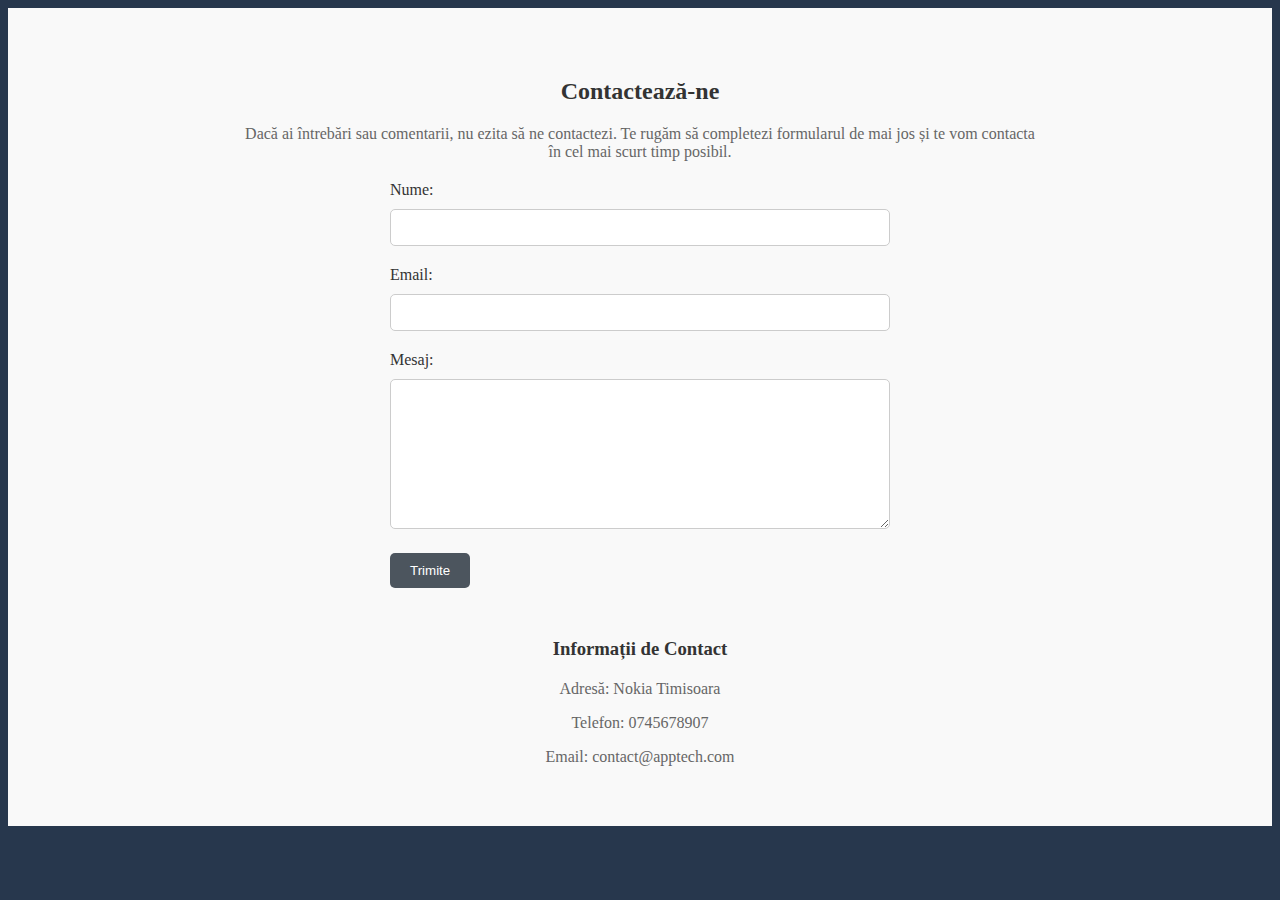
==== contact.html @ 052bc137 "56tf7o" ====
<!DOCTYPE html>
<html lang="en">
<head>
<meta charset="UTF-8">
<meta name="viewport" content="width=device-width, initial-scale=1.0">
<title>Contact</title>
<style>
  /* Stilizare pentru secțiunea de contact */
  #contact {
    background-color: #f9f9f9;
    padding: 50px 0;
    text-align: center;
  }

  .container {
    max-width: 800px;
    margin: 0 auto;
  }

  h2 {
    margin-bottom: 20px;
    color: #333;
  }

  p {
    color: #666;
    margin-bottom: 20px;
  }

  .contact-form {
    max-width: 500px;
    margin: 0 auto;
  }

  form {
    text-align: left;
  }

  label {
    display: block;
    margin-bottom: 10px;
    color: #333;
  }

  input[type="text"],
  input[type="email"],
  textarea {
    width: 100%;
    padding: 10px;
    margin-bottom: 20px;
    border: 1px solid #ccc;
    border-radius: 5px;
    box-sizing: border-box;
  }

  textarea {
    height: 150px;
  }

  button {
    background-color: #4c555e;
    color: #fff;
    padding: 10px 20px;
    border: none;
    border-radius: 5px;
    cursor: pointer;
    transition: background-color 0.3s;
  }

  button:hover {
    background-color: #3b3c3e;
  }

  /* Stilizare pentru informațiile de contact */
  .contact-info {
    margin-top: 50px;
  }

  .contact-info h3 {
    color: #333;
    margin-bottom: 20px;
  }

  .contact-info p {
    color: #666;
    margin-bottom: 10px;
  }
</style>
</head>
<body bgcolor="#27374D">

<section id="contact">
  <div class="container">
    <h2>Contactează-ne</h2>
    <p>Dacă ai întrebări sau comentarii, nu ezita să ne contactezi. Te rugăm să completezi formularul de mai jos și te vom contacta în cel mai scurt timp posibil.</p>
    <div class="contact-form">
      <form action="trimite.php" method="post">
        <label for="nume">Nume:</label>
        <input type="text" id="nume" name="nume" required>
        <label for="email">Email:</label>
        <input type="email" id="email" name="email" required>
        <label for="mesaj">Mesaj:</label>
        <textarea id="mesaj" name="mesaj" required></textarea>
        <button type="submit">Trimite</button>
      </form>
    </div>
    <div class="contact-info">
      <h3>Informații de Contact</h3>
      <p>Adresă: Nokia Timisoara</p>
      <p>Telefon: 0745678907</p>
      <p>Email: contact@apptech.com</p>
    </div>
  </div>
</section>

</body>
</html>
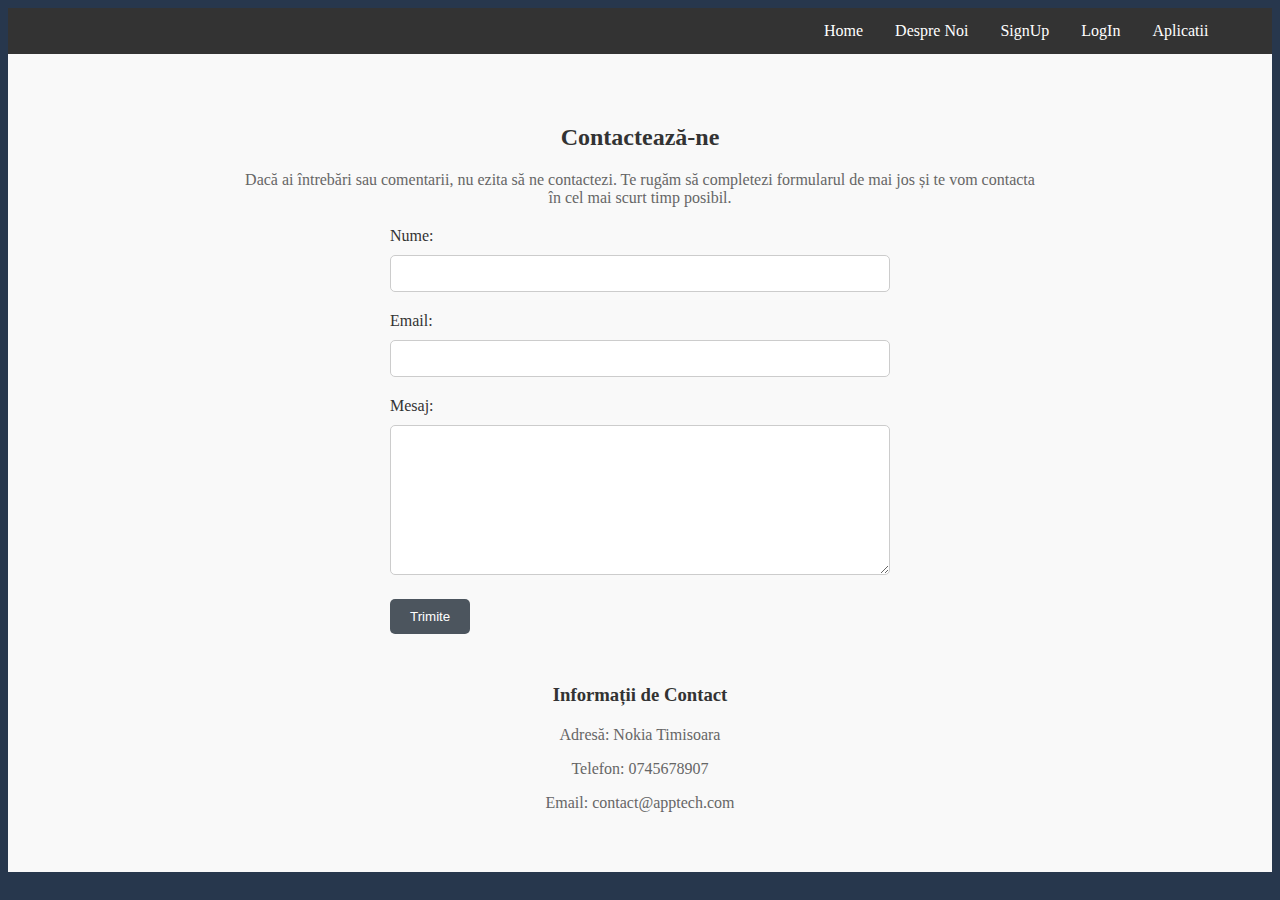
==== commit cffd20c5: "." ====
--- a/contact.html
+++ b/contact.html
@@ -85,10 +85,41 @@
     color: #666;
     margin-bottom: 10px;
   }
+  .navbar {
+    background-color: #333; 
+    overflow: hidden; 
+    margin-left: auto;
+    margin-right: 0;
+    text-align: left;
+    padding-left:800px;
+    z-index: -2;
+}
+
+.navbar a {
+    float: left; 
+    display: block; 
+    color:white; 
+    text-align: center; 
+    padding: 14px 16px; 
+    text-decoration: none; 
+    
+}
+
+
+.navbar a:hover {
+    background-color: #ddd; 
+    color: black; 
+}
 </style>
 </head>
 <body bgcolor="#27374D">
-
+  <div class="navbar">
+    <a href="./index.html">Home</a>
+    <a href="./desprenoi.html">Despre Noi</a>
+    <a href="./singup/singup.html">SignUp</a>
+    <a href="./login/login.html">LogIn</a>
+    <a href="./mainPage/mainPage.html">Aplicatii </a>
+</div>
 <section id="contact">
   <div class="container">
     <h2>Contactează-ne</h2>
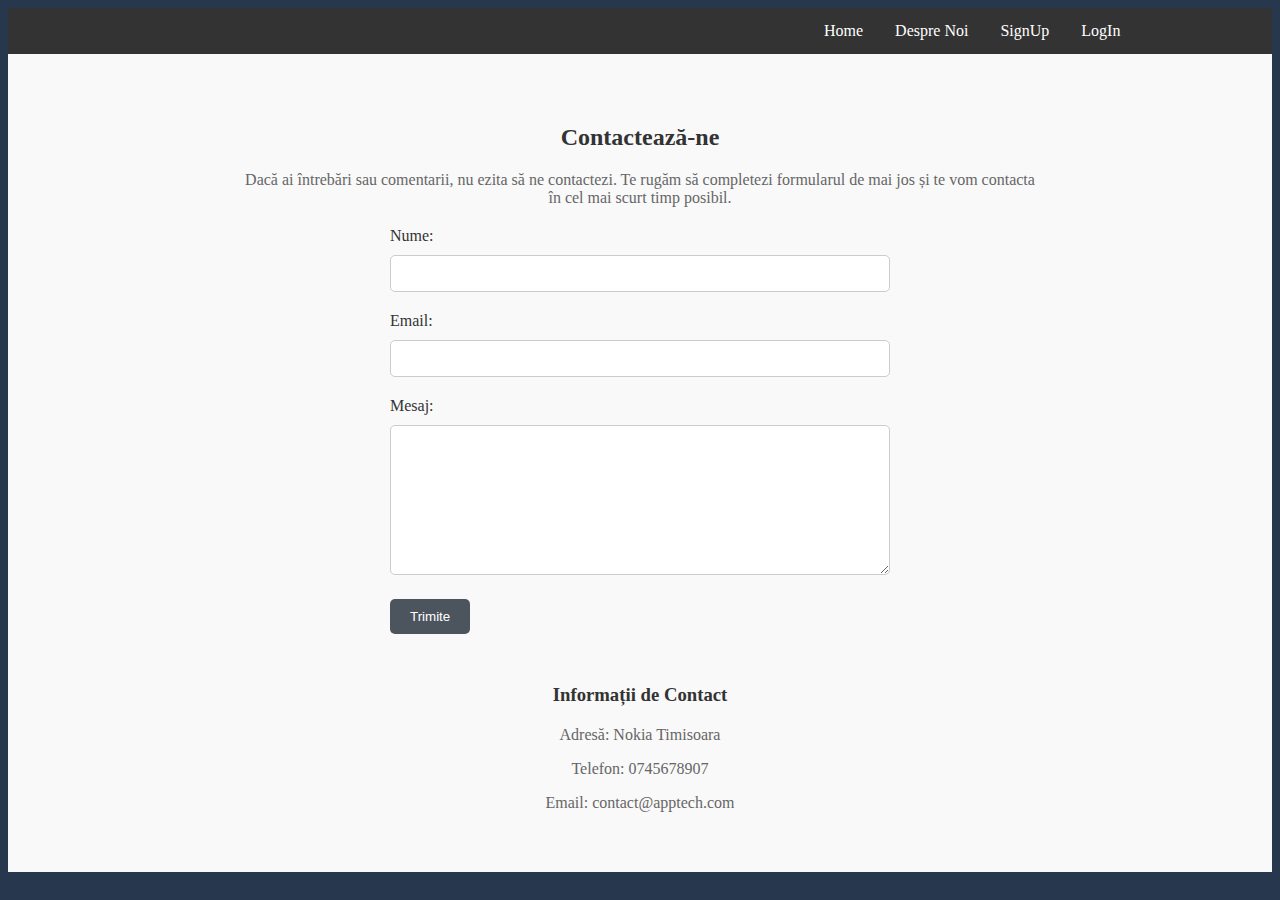
==== commit 46768afe: "jo aep" ====
--- a/contact.html
+++ b/contact.html
@@ -93,6 +93,7 @@
     text-align: left;
     padding-left:800px;
     z-index: -2;
+    font-family: cursive;
 }
 
 .navbar a {
@@ -118,7 +119,7 @@
     <a href="./desprenoi.html">Despre Noi</a>
     <a href="./singup/singup.html">SignUp</a>
     <a href="./login/login.html">LogIn</a>
-    <a href="./mainPage/mainPage.html">Aplicatii </a>
+    
 </div>
 <section id="contact">
   <div class="container">
